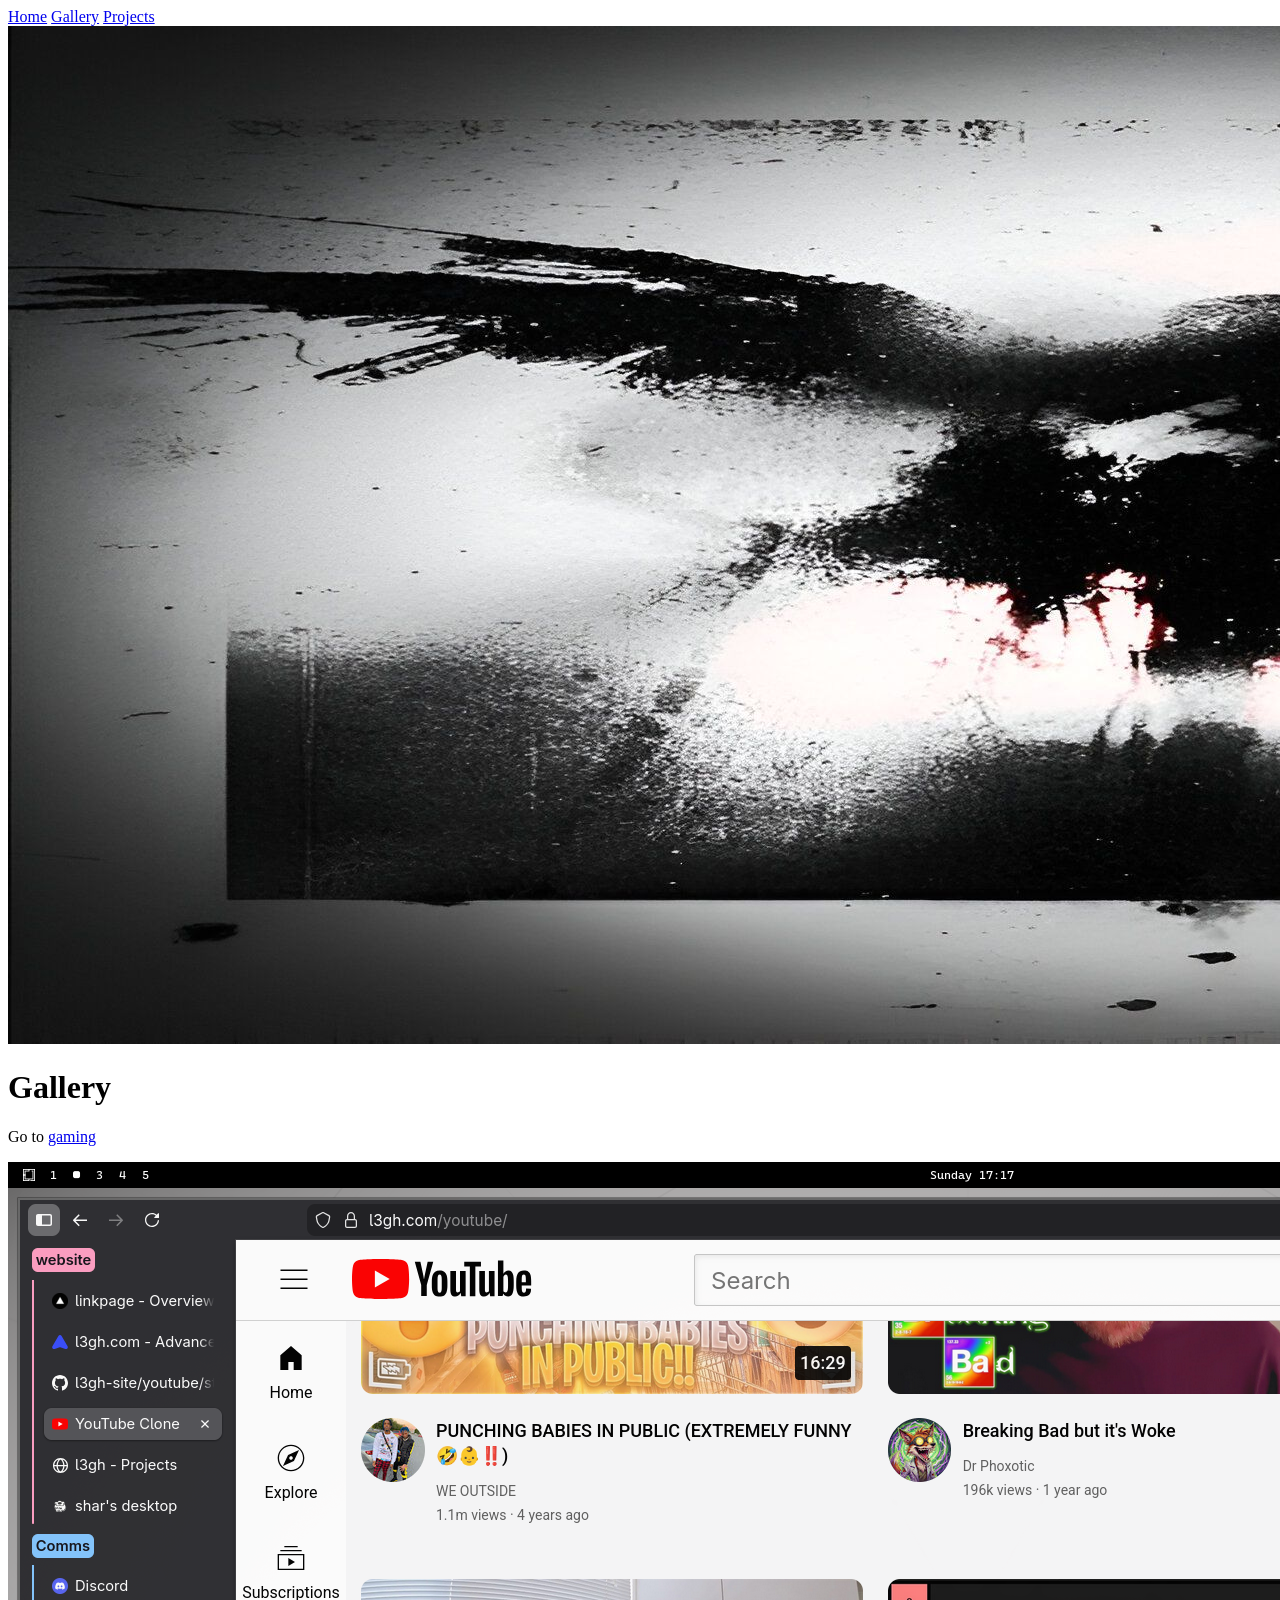
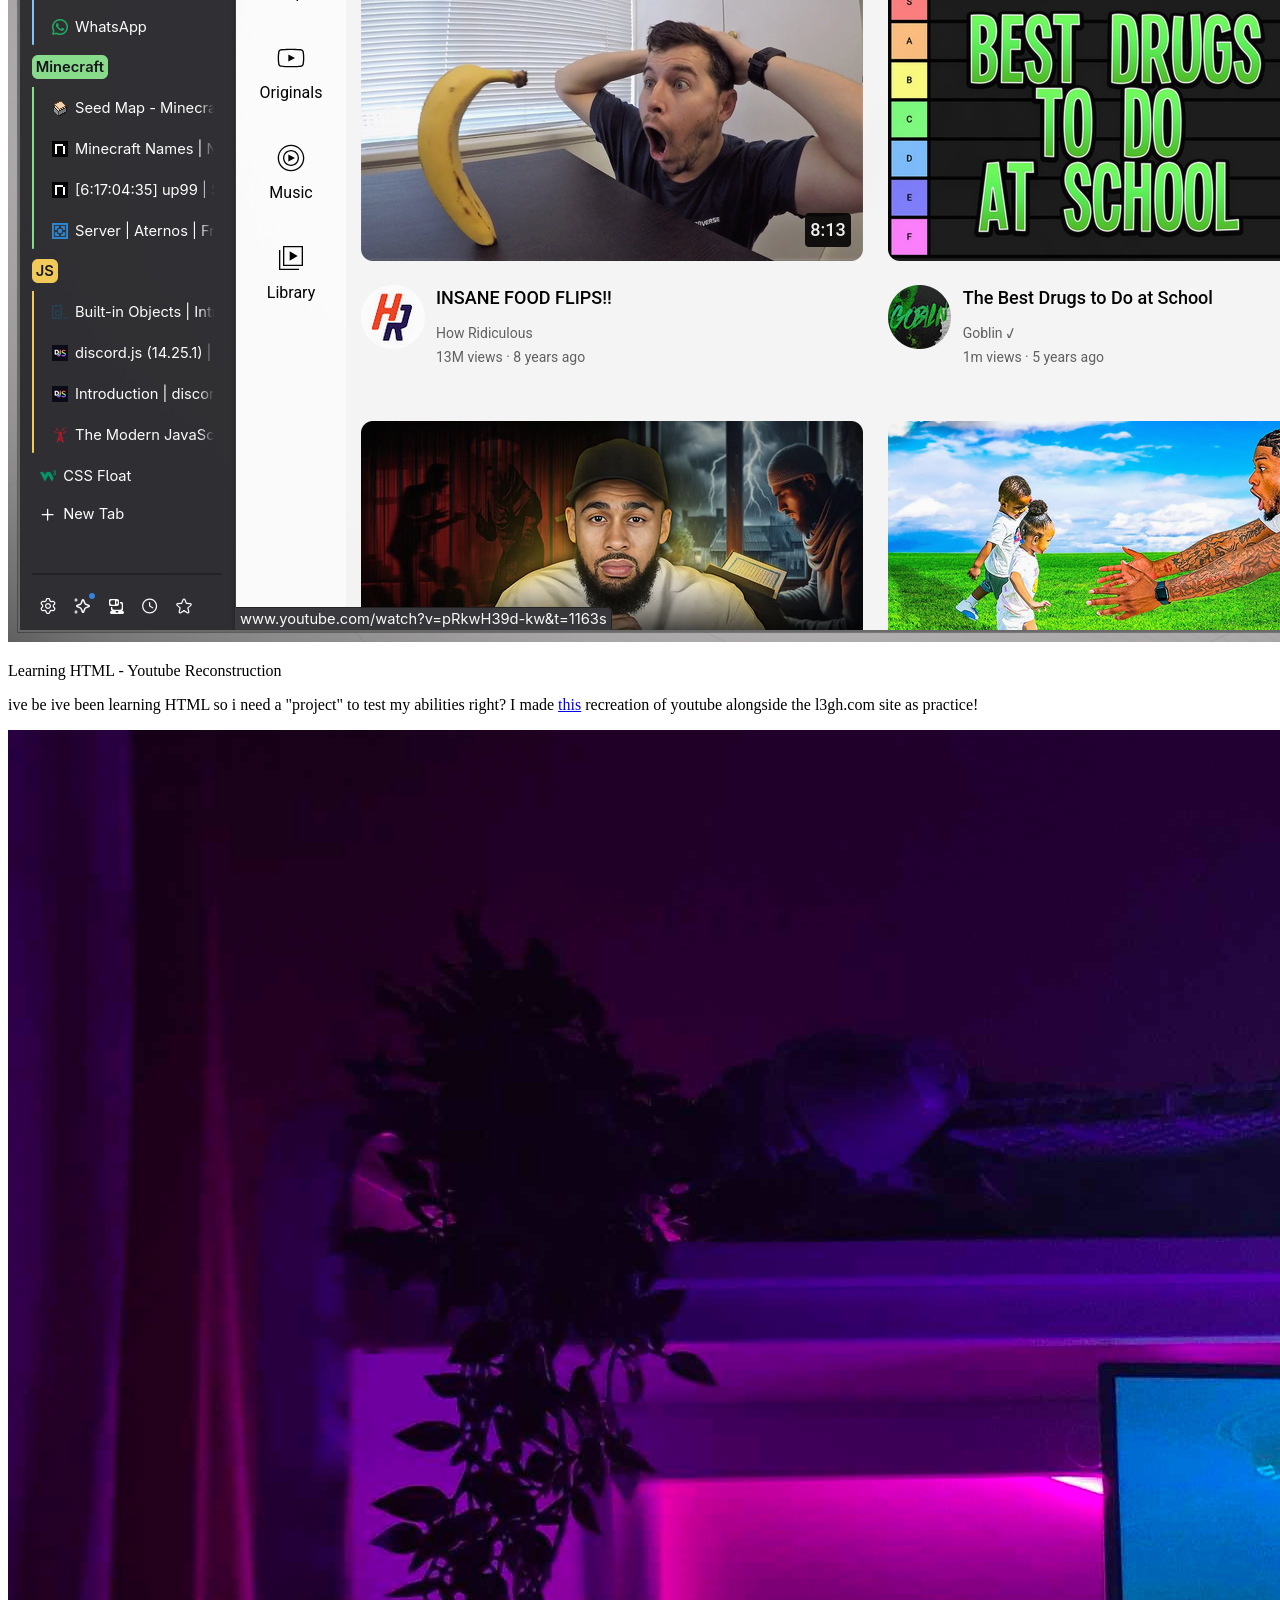
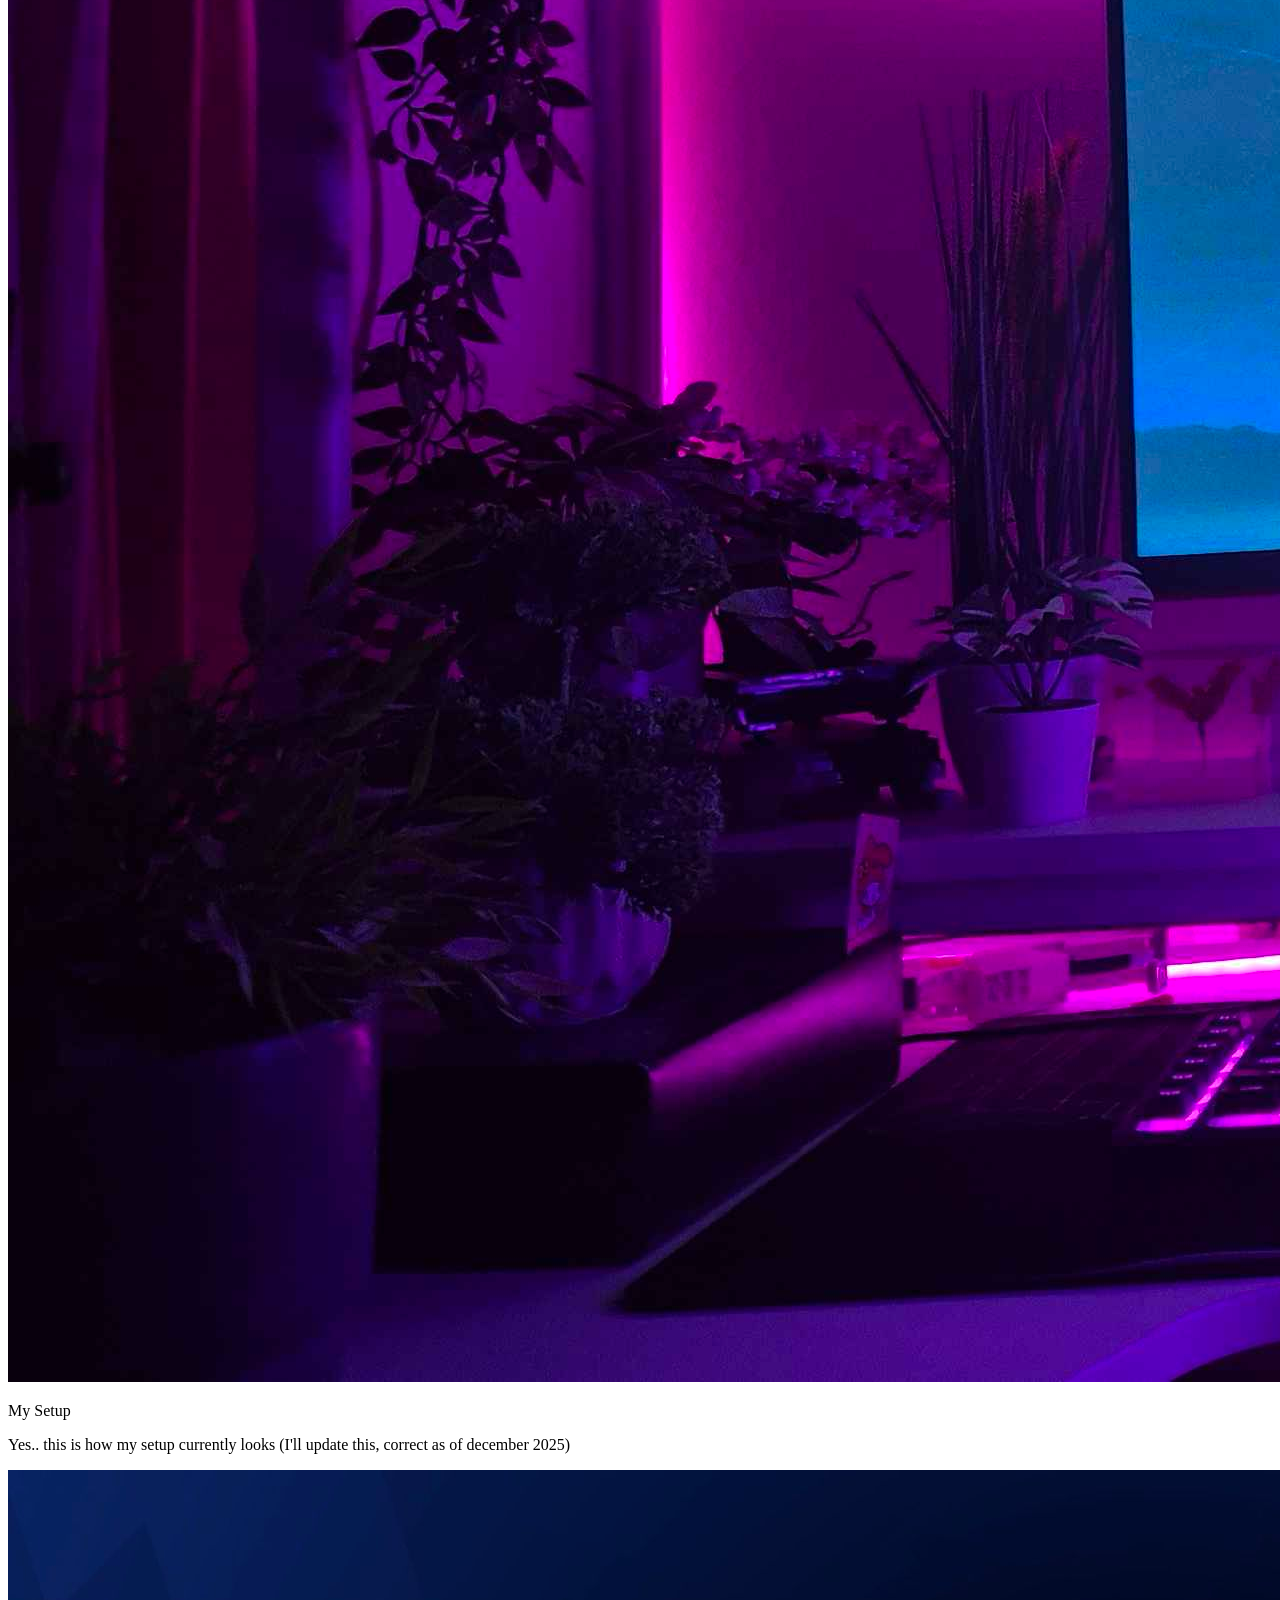
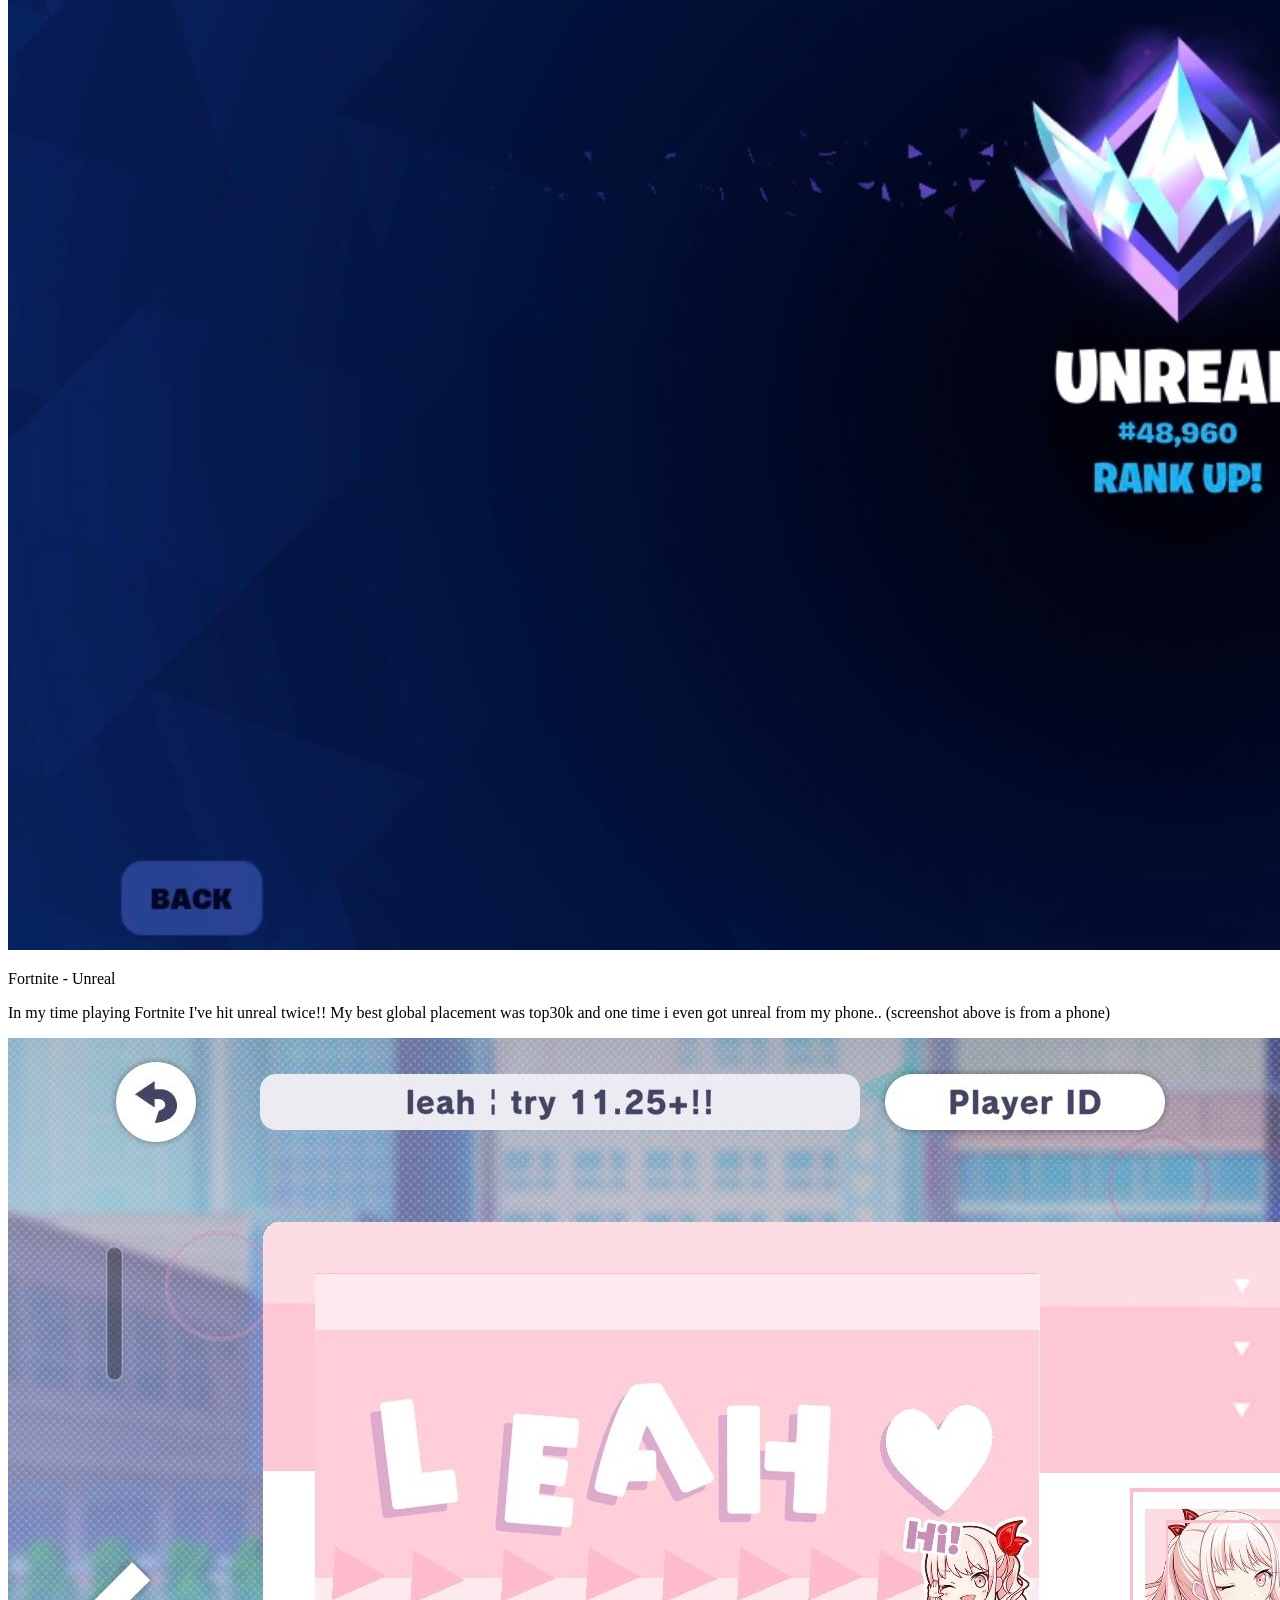
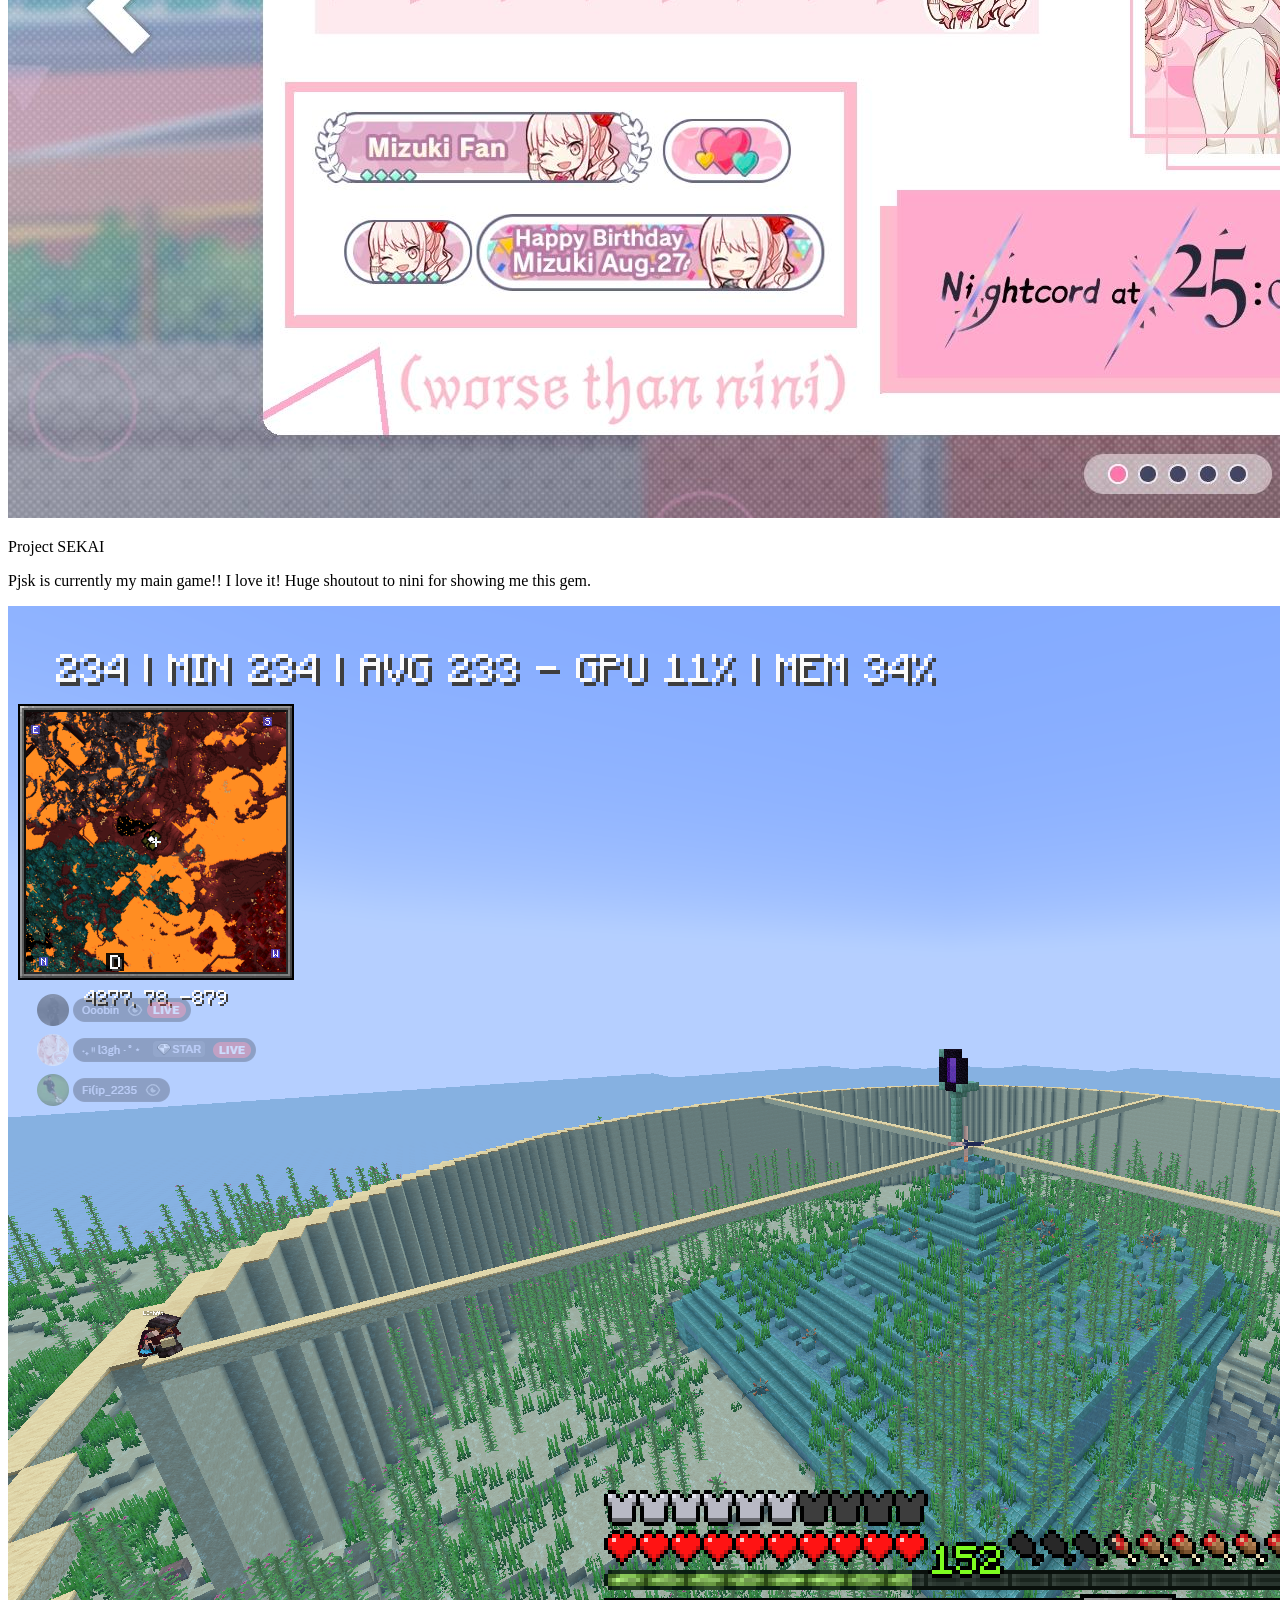
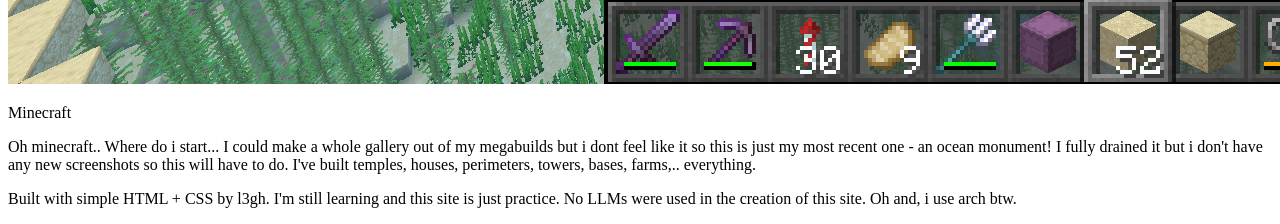
==== gallery/index.html @ f3aa4f01 "revamped the whole /home and other major changes" ====
<!DOCTYPE html>
<html>
    <head>
        <title>l3gh - Projects</title>
        <link rel="stylesheet" href="../styles/gallery.css">
        <link rel="stylesheet" href="../styles/general.css">
        <link rel="stylesheet" href="../styles/header.css">
    </head>
    <body>
        <header>
            <div class="header-nav">
                <a class="header-nav-buttons" href="../index.html">Home</a>
                <a class="header-nav-button-current" href="./index.html">Gallery</a>
                <a class="header-nav-buttons" href="../projects/index.html">Projects</a>
            </div>
        </header>

        <div class="banner">
            <img class="banner-image" src="../assets/images/white-banner.jpg">
            <div class="banner-fade"></div>
        </div>

        <div class="site">
            <div class="gallery-header">
                <h1>Gallery</h1>
            </div>
            <div class="gallery-subheader">
                <p>Go to <a href="#gaming" class="scroller">gaming</a></p>
            </div>

            
            <div class="showcase">
                <!-- note to self, duplicate THIS showcase -->
                <div class="showcase-outside">
                    <div class="showcase-inside">
                        <img class="image" src="../assets/images/gallery/youtube.png">
                        <p class="object-header">Learning HTML - Youtube Reconstruction</p>
                        <p class="object-desc">ive be ive been learning HTML so i need a "project" to test my abilities right? I made <a class="youtube-link" href="https://l3gh.com/youtube">this</a> recreation of youtube alongside the l3gh.com site as practice!</p>
                    </div>
                </div>

                <div class="showcase-outside">
                    <div class="showcase-inside">
                        <img class="image" src="../assets/images/gallery/setup.jpg" style="height: fit-content;">
                        <p class="object-header">My Setup</p>
                        <p class="object-desc">Yes.. this is how my setup currently looks (I'll update this, correct as of december 2025)</p>
                    </div>
                </div>

                
                
                <!-- note to self, do NOT duplicate this showcase -->
                <div class="showcase-outside" id="gaming">
                    <div class="showcase-inside">
                        <img class="image" src="../assets/images/gallery/unreal.jpg">
                        <p class="object-header">Fortnite - Unreal</p>
                        <p class="object-desc">In my time playing Fortnite I've hit unreal twice!! My best global placement was top30k and one time i even got unreal from my phone.. (screenshot above is from a phone)</p>
                    </div>
                </div>

                <div class="showcase-outside">
                    <div class="showcase-inside">
                        <img class="image" src="../assets/images/gallery/pjsk.jpg">
                        <p class="object-header">Project SEKAI</p>
                        <p class="object-desc">Pjsk is currently my main game!! I love it! Huge shoutout to nini for showing me this gem.</p>
                    </div>
                </div>

                <div class="showcase-outside">
                    <div class="showcase-inside">
                        <img class="image" src="../assets/images/gallery/monument.png">
                        <p class="object-header">Minecraft</p>
                        <p class="object-desc">Oh minecraft.. Where do i start... I could make a whole gallery out of my megabuilds but i dont feel like it so this is just my most recent one - an ocean monument! I fully drained it but i don't have any new screenshots so this will have to do. I've built temples, houses, perimeters, towers, bases, farms,.. everything.</p>
                    </div>
                </div>
            
            </div>
        </div>
        <footer>
            <p>Built with simple HTML + CSS by l3gh. I'm still learning and this site is just practice. No LLMs were used in the creation of this site. Oh and, i use arch btw.</p>
        </footer>
    </body>
</html>
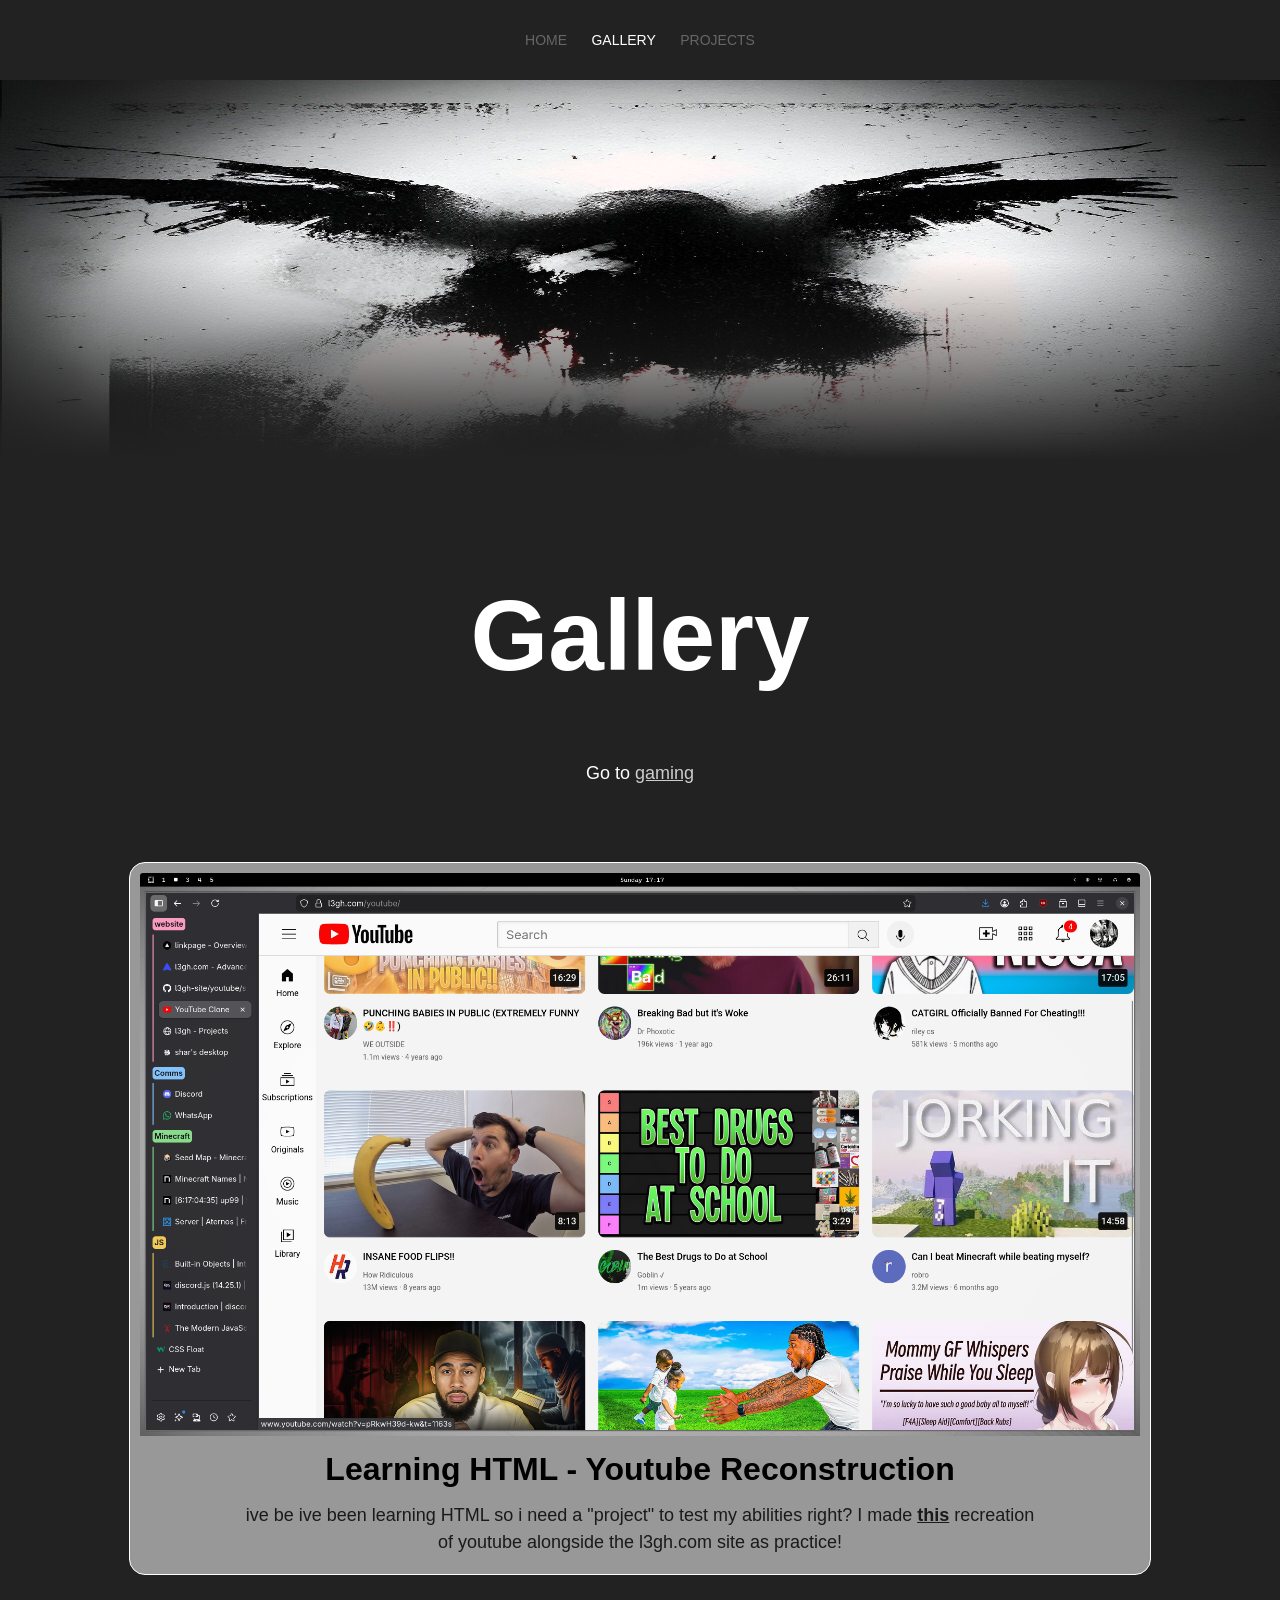
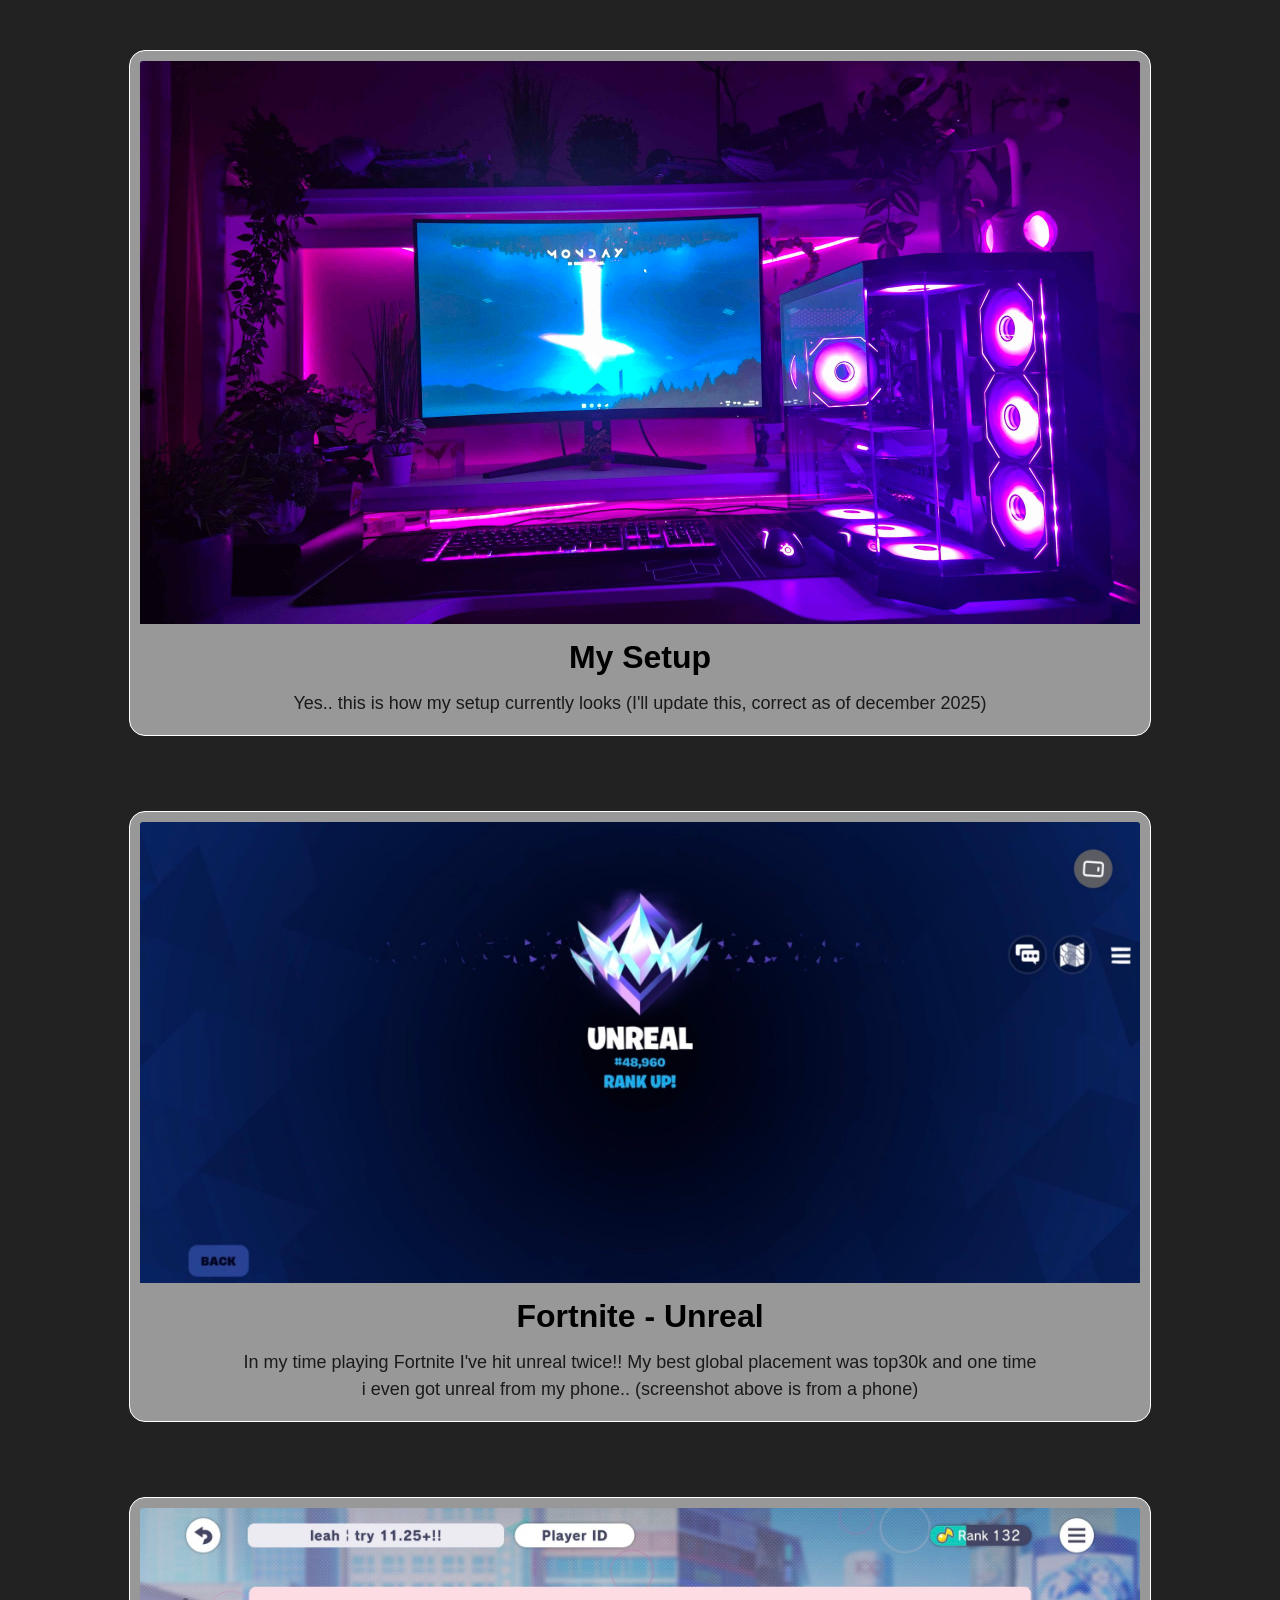
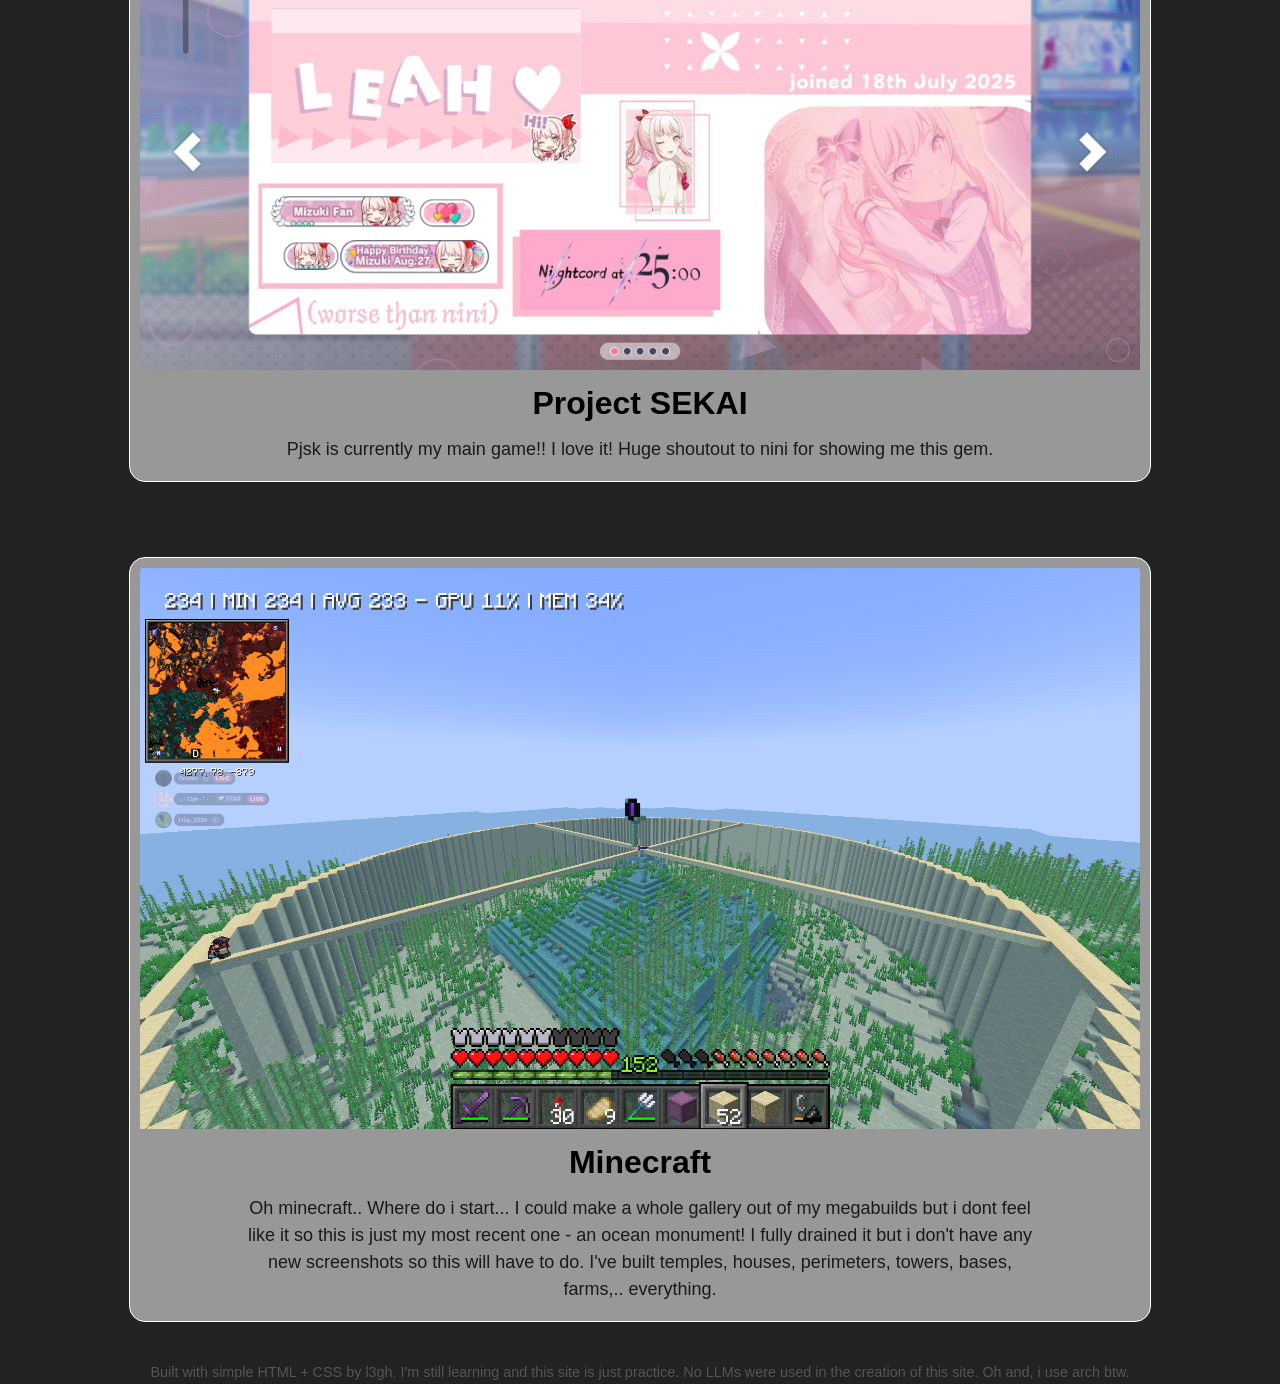
==== commit 3008ac36: "fixed my mistakes" ====
--- a/gallery/index.html
+++ b/gallery/index.html
@@ -2,9 +2,10 @@
 <html>
     <head>
         <title>l3gh - Projects</title>
-        <link rel="stylesheet" href="../styles/gallery.css">
-        <link rel="stylesheet" href="../styles/general.css">
-        <link rel="stylesheet" href="../styles/header.css">
+        <link rel="stylesheet" href="../styles/home-gallery.css">
+        <link rel="stylesheet" href="../styles/home-general.css">
+        <link rel="stylesheet" href="../styles/home-header.css">
+        <link rel="icon" type="image/x-icon" href="../assets/images/home-favicon.jpg">
     </head>
     <body>
         <header>
--- a/styles/home-gallery.css
+++ b/styles/home-gallery.css
@@ -0,0 +1,134 @@
+/*body {
+    display: flex;
+    justify-content: center;
+}*/
+
+html {
+    scroll-behavior: smooth;
+}
+
+.banner {
+    position: relative;
+    overflow:hidden;
+    height: 400px;
+    image-rendering: pixelated;
+    object-position: top;
+    display: flex;
+    padding-top: 60px;
+    left: 0;
+    right: 0;
+    align-items:center;
+}
+
+.banner-image {
+    display: block;
+    image-rendering: pixelated;
+    width: 100%;
+    padding-top: 100px;
+    overflow:auto;
+}
+
+.banner-fade {
+    position: absolute;
+    bottom: 0;
+    left: 0;
+    right: 0;
+    height: 200px;
+    background: linear-gradient(to bottom, rgba(0, 0, 0, 0) 0%, #222 100%);
+}
+
+.site {
+    margin-top: 100px;
+    color: white;
+    font-size: xx-large;
+    /*background-color: rgb(229, 221, 223);   <- testing */
+}
+
+.gallery-header {
+    display: flex;
+    justify-content: center;
+    /*background-color: pink;  <- testing */
+    margin-bottom: 50px;
+    font-size: 50px;
+}
+
+.gallery-subheader {
+    display: flex;
+    justify-content: center;
+    font-size: large;
+}
+
+.scroller {
+    color: rgb(205, 205, 205);
+    text-decoration: underline;
+}
+
+.showcase {
+    /*background-color: lightblue;   <- testing  */
+    display: flex;
+    justify-content: center;
+    /*margin-left: 200px;
+    margin-right: 200px;   <- i realised its useless.*/ 
+    flex-wrap: wrap;
+    padding: 0px;
+}
+
+.showcase-outside {
+    padding: 10px;
+    background-color: rgb(152, 152, 152);
+    margin-top: 75px;
+    border-radius: 16px;
+    border-style: solid;
+    border-width: 1px;
+    border-color: white;
+}
+
+.showcase-inside {
+    /*background-color: brown;*/
+    width: 1000px;
+    display: flex;
+    justify-content: center;
+    flex-wrap: wrap;
+    flex-direction: column;
+    align-items: center;
+}
+
+.image {
+    float: top;
+    height: 600px;
+    image-rendering: auto;
+    overflow: auto;
+    width: 100%;
+    height: auto;
+    border-top-left-radius: 3px;
+    border-top-right-radius: 3px;
+}
+
+.object-header {
+    color: black;
+    font-size: xx-large;
+    font-weight: bold;
+    margin-top: 9px;
+    margin-bottom: 9px;
+}
+
+.object-desc {
+    color: rgb(26, 26, 26);
+    text-align: center;
+    width: 80%;
+    font-size: large;
+    margin-bottom: 8px;
+}
+
+.youtube-link {
+    text-decoration: underline;
+    font-weight: 600;
+    color: rgb(26, 26, 26);
+}
+
+footer {
+    text-align: center;
+    margin-top: 40px;
+    font-size: 0.9rem;
+    color: #555;
+}
--- a/styles/home-general.css
+++ b/styles/home-general.css
@@ -0,0 +1,25 @@
+html {
+    font-family: -apple-system,BlinkMacSystemFont,"Segoe UI",Roboto,"Helvetica Neue",Arial,"Noto Sans",sans-serif,"Apple Color Emoji","Segoe UI Emoji","Segoe UI Symbol","Noto Color Emoji";
+    font-size: 16px;
+    font-weight: 400;
+    line-height: 1.5;
+    box-sizing: border-box;
+    font-family: Arial, sans-serif;
+    line-height: 1.5;
+    background-color: rgb(34, 34, 34);
+    color: #111;
+    padding: 0;
+    margin: 0;
+}
+
+
+* {
+    margin: 0;
+    padding: 0;
+    scrollbar-width: none;
+}
+
+
+a {
+    text-decoration: none;
+}
--- a/styles/home-header.css
+++ b/styles/home-header.css
@@ -0,0 +1,44 @@
+.header-nav-buttons {
+    color: rgb(102, 102, 102);
+    margin-left: 10px;
+    margin-right: 10px;
+    font-size: 14px;
+    font-weight: 400;
+    line-height: 21px;
+    text-transform: uppercase;
+    transition: .1s ease-in-out;
+}
+
+header {
+    background-color: rgb(34, 34, 34);
+    padding: 10px;
+    display: flex;
+    row-gap: 15px;
+    justify-content: center;
+    align-items: center;
+    height: 60px;
+    position: fixed;
+    top: 0;
+    left: 0;
+    right: 0;
+    z-index: 2;
+}
+
+.header-nav {
+    color: rgb(102, 102, 102);
+}
+
+.header-nav-buttons:hover {
+    color: rgb(77, 77, 77);
+}
+
+.header-nav-button-current {
+    color: white;
+    margin-left: 10px;
+    margin-right: 10px;
+    font-size: 14px;
+    font-weight: 400;
+    line-height: 21px;
+    text-transform: uppercase;
+    transition: .1s ease-in-out;
+}
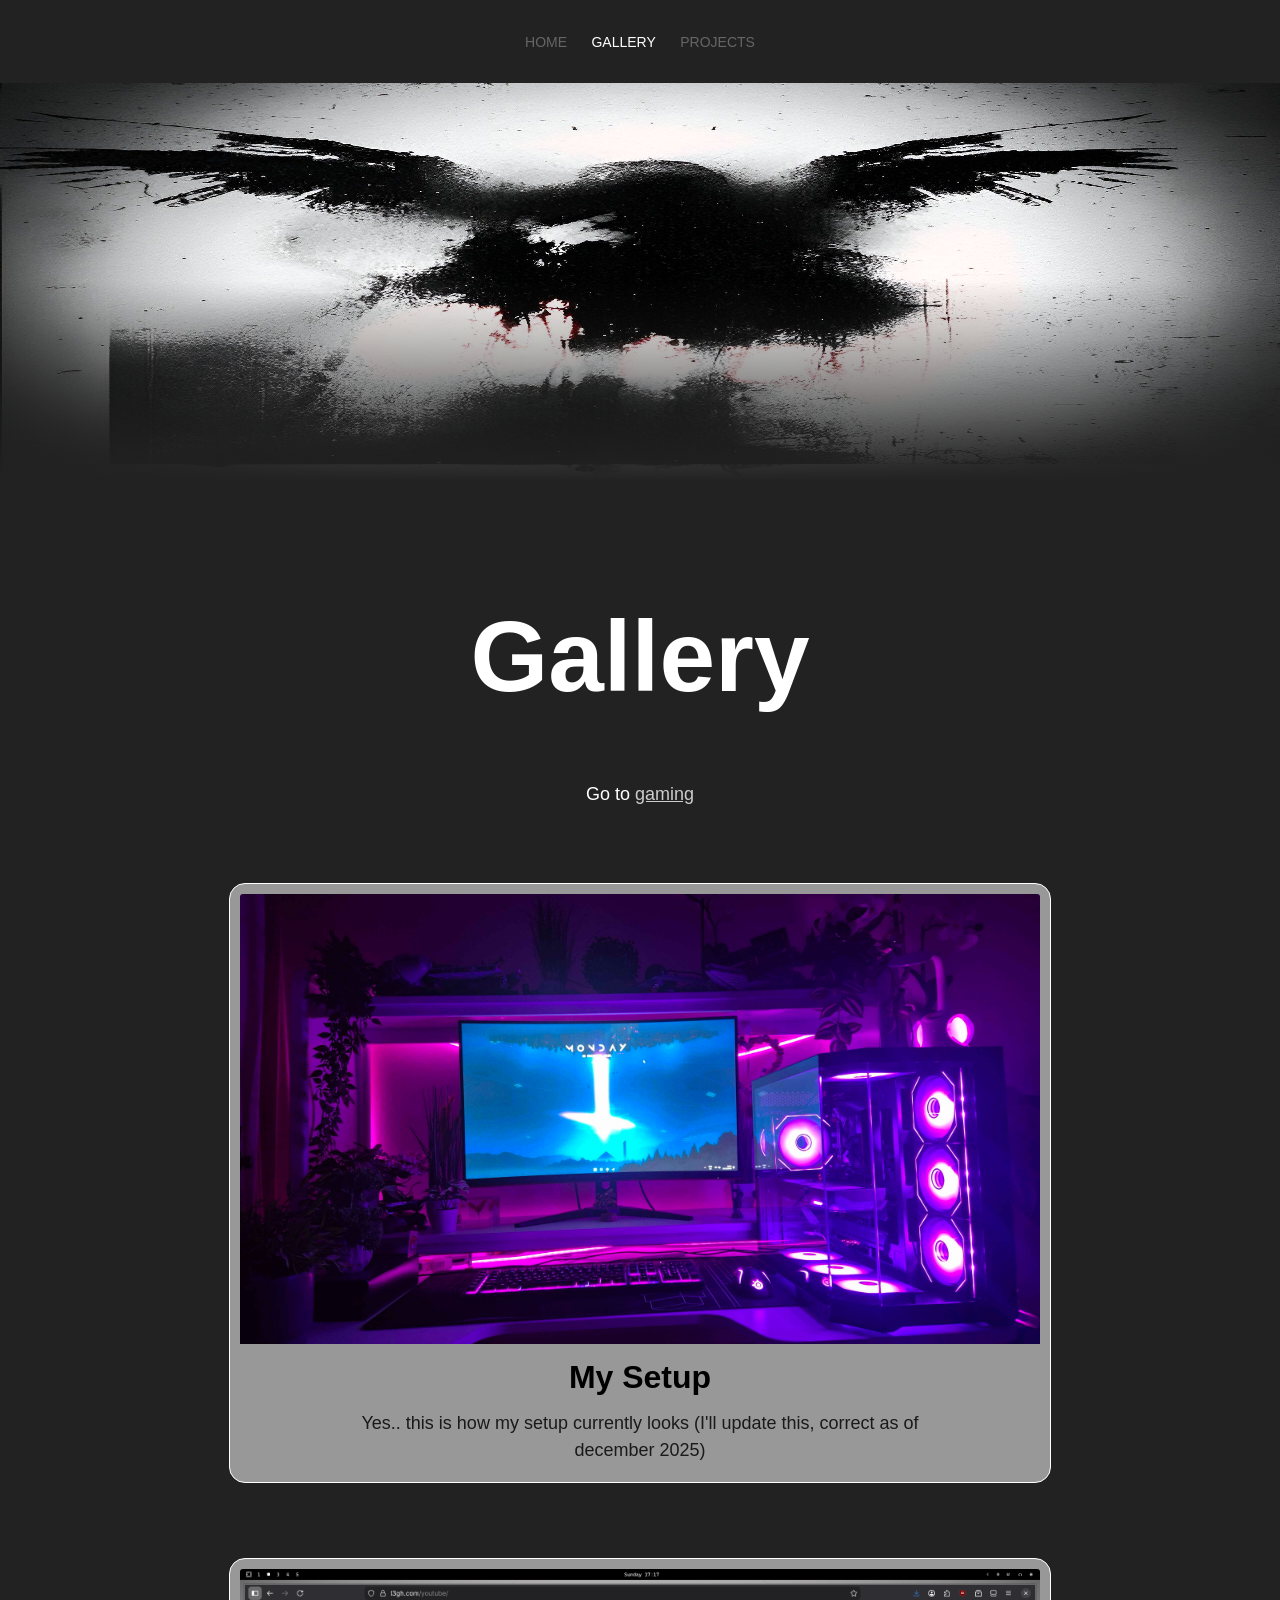
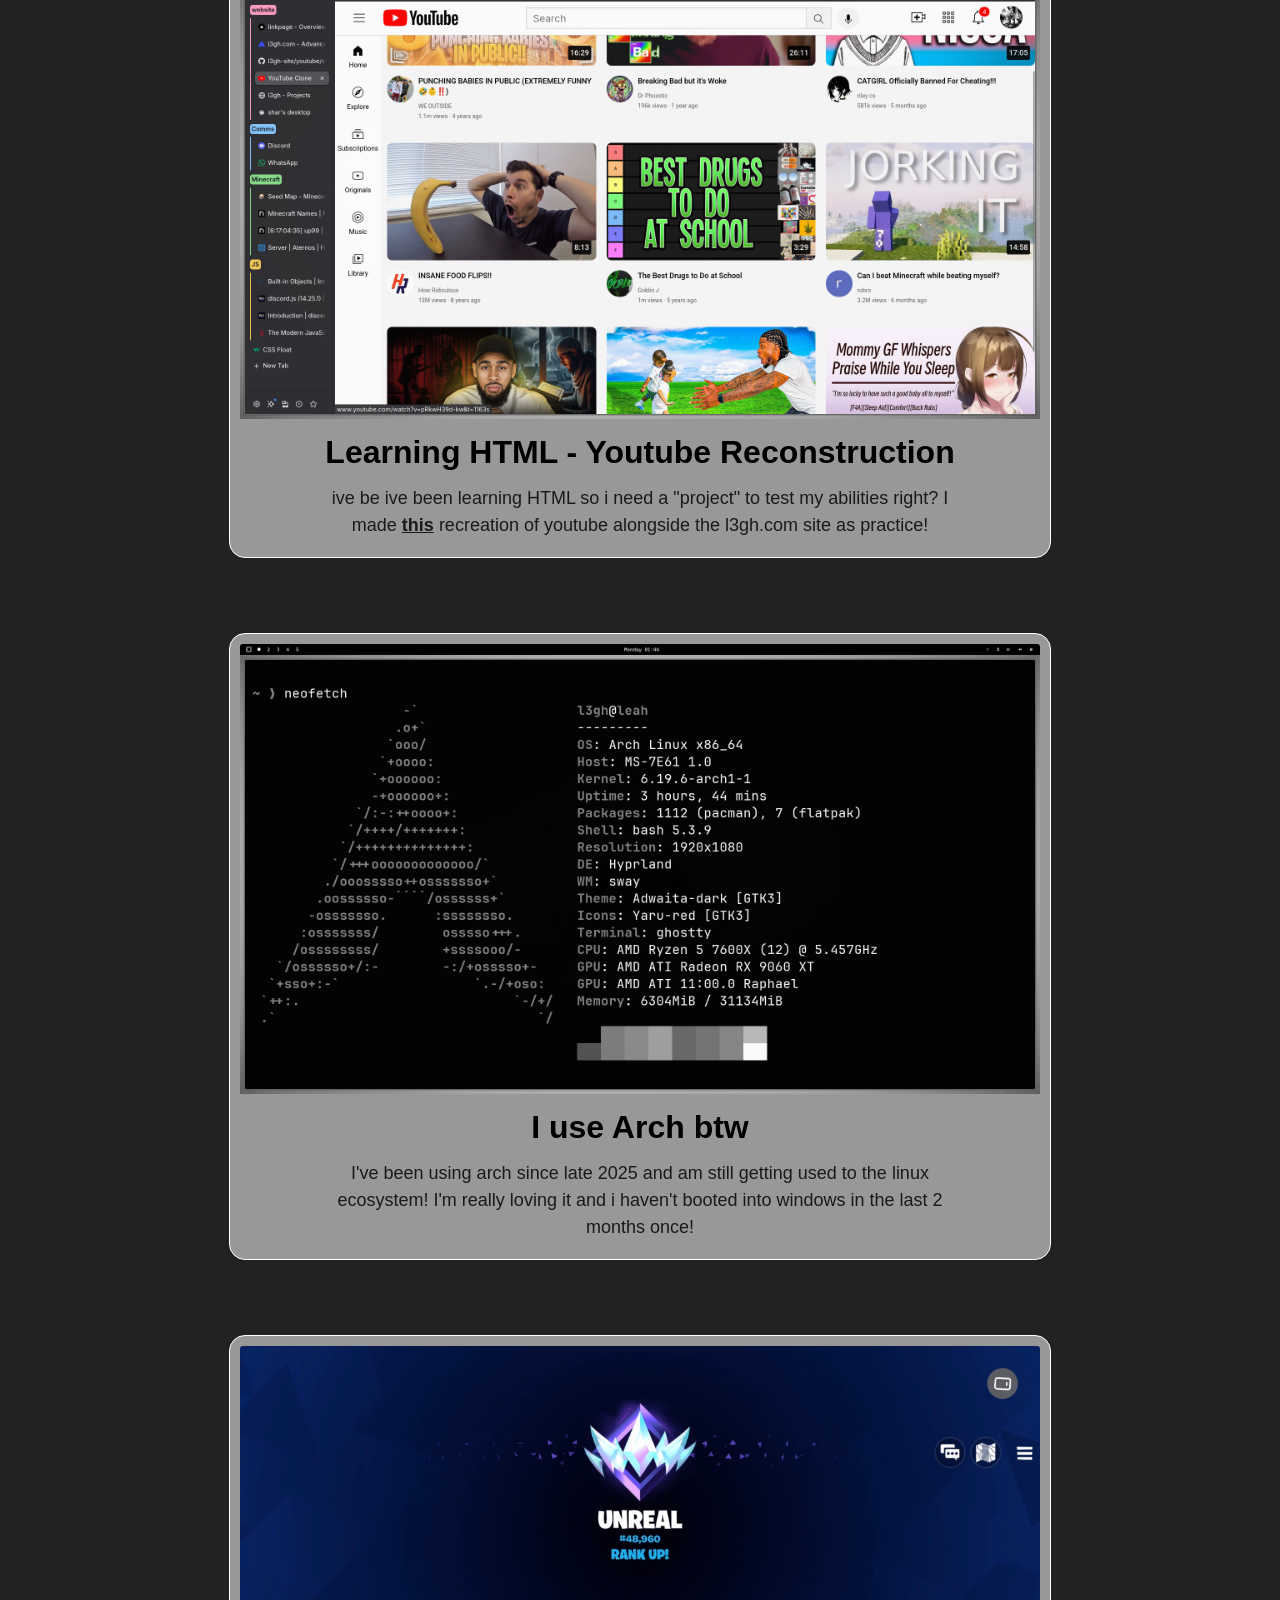
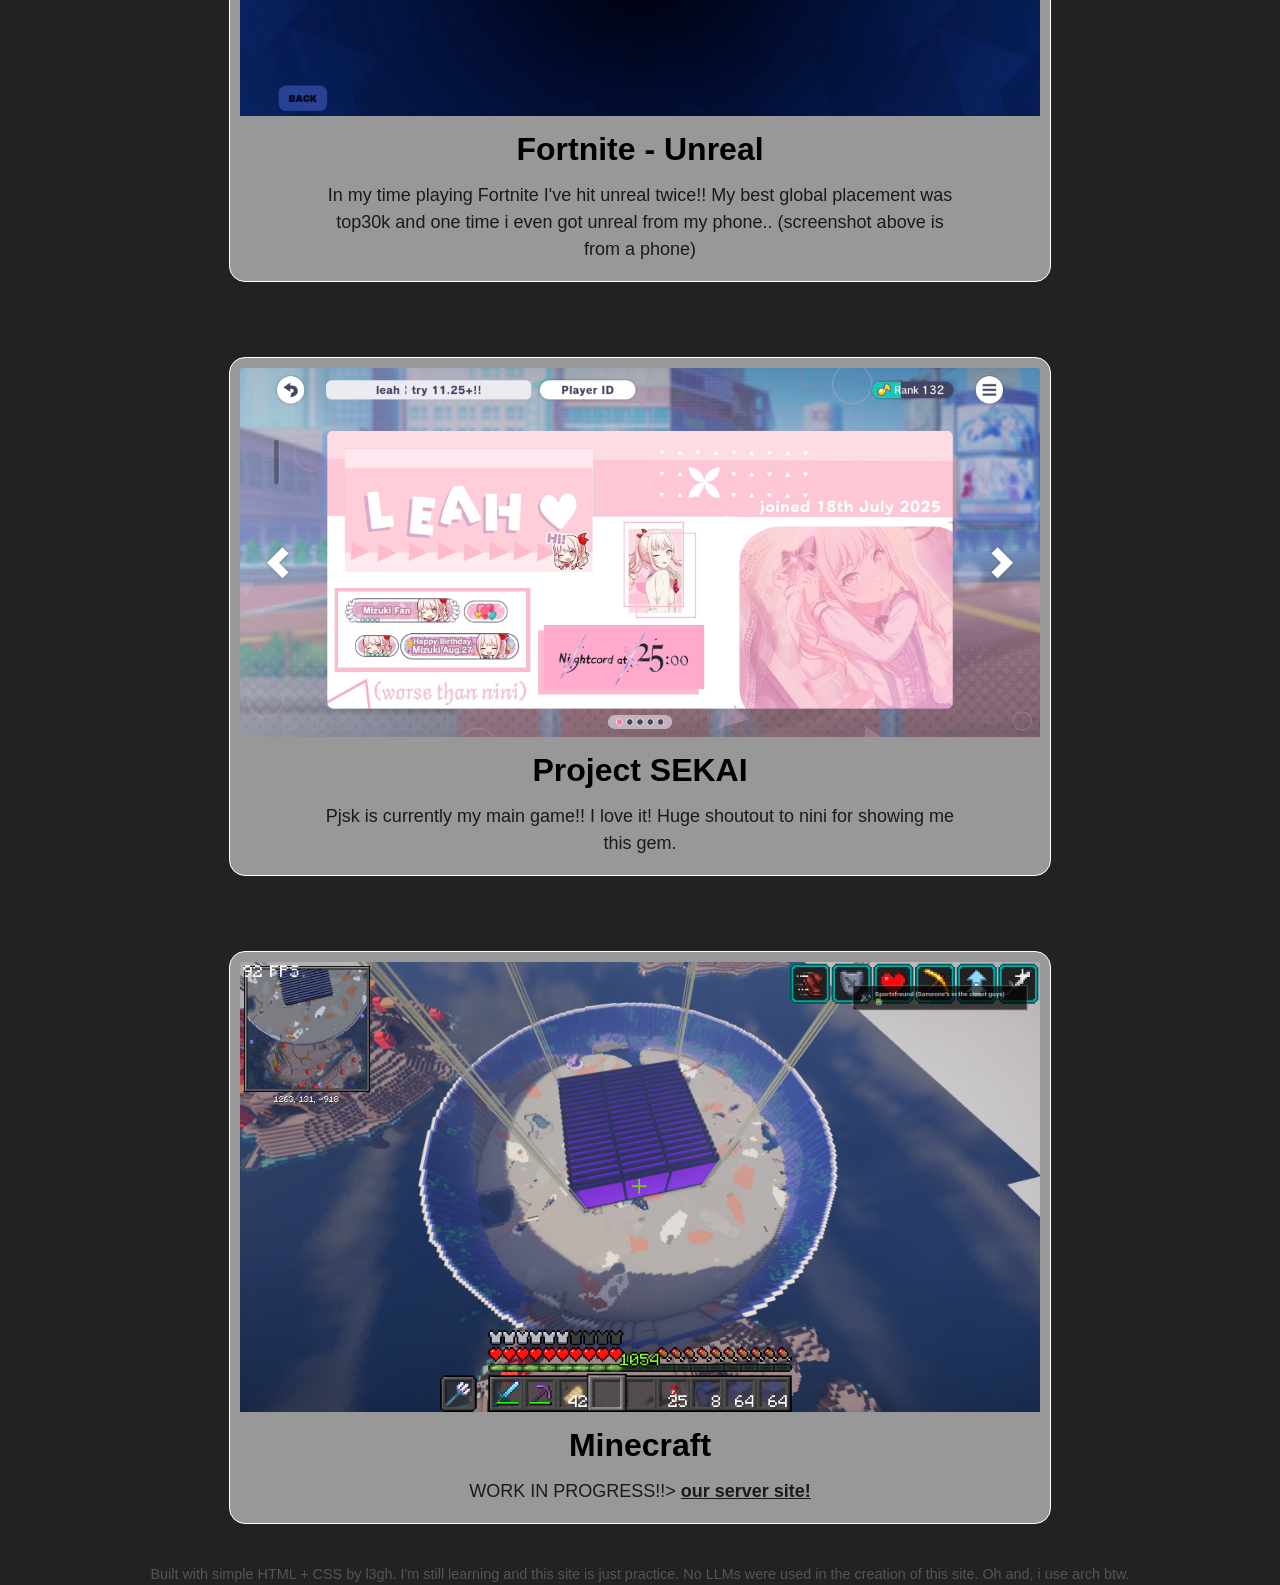
==== commit a0c27081: "semi-minor patches and fixes all across the codebase" ====
--- a/gallery/index.html
+++ b/gallery/index.html
@@ -32,6 +32,15 @@
             
             <div class="showcase">
                 <!-- note to self, duplicate THIS showcase -->
+
+                <div class="showcase-outside">
+                    <div class="showcase-inside">
+                        <img class="image" src="../assets/images/gallery/setup.jpg" >
+                        <p class="object-header">My Setup</p>
+                        <p class="object-desc">Yes.. this is how my setup currently looks (I'll update this, correct as of december 2025)</p>
+                    </div>
+                </div>
+
                 <div class="showcase-outside">
                     <div class="showcase-inside">
                         <img class="image" src="../assets/images/gallery/youtube.png">
@@ -42,15 +51,12 @@
 
                 <div class="showcase-outside">
                     <div class="showcase-inside">
-                        <img class="image" src="../assets/images/gallery/setup.jpg" style="height: fit-content;">
-                        <p class="object-header">My Setup</p>
-                        <p class="object-desc">Yes.. this is how my setup currently looks (I'll update this, correct as of december 2025)</p>
+                        <img class="image" src="../assets/images/linux.png">
+                        <p class="object-header">I use Arch btw</p>
+                        <p class="object-desc">I've been using arch since late 2025 and am still getting used to the linux ecosystem! I'm really loving it and i haven't booted into windows in the last 2 months once!</p>
                     </div>
                 </div>
 
-                
-                
-                <!-- note to self, do NOT duplicate this showcase -->
                 <div class="showcase-outside" id="gaming">
                     <div class="showcase-inside">
                         <img class="image" src="../assets/images/gallery/unreal.jpg">
@@ -69,9 +75,9 @@
 
                 <div class="showcase-outside">
                     <div class="showcase-inside">
-                        <img class="image" src="../assets/images/gallery/monument.png">
+                        <img class="image" src="../assets/images/gallery/monument-v2.png">
                         <p class="object-header">Minecraft</p>
-                        <p class="object-desc">Oh minecraft.. Where do i start... I could make a whole gallery out of my megabuilds but i dont feel like it so this is just my most recent one - an ocean monument! I fully drained it but i don't have any new screenshots so this will have to do. I've built temples, houses, perimeters, towers, bases, farms,.. everything.</p>
+                        <p class="object-desc">WORK IN PROGRESS!!> <a href="../server/index.html" class="youtube-link">our server site!</a></p>
                     </div>
                 </div>
             
--- a/styles/home-gallery.css
+++ b/styles/home-gallery.css
@@ -1,12 +1,7 @@
-/*body {
-    display: flex;
-    justify-content: center;
-}*/
-
 html {
     scroll-behavior: smooth;
 }
-
+/* this bitchass banner still wont wanna work in 9:16, ill figure this out another day */
 .banner {
     position: relative;
     overflow:hidden;
@@ -14,18 +9,17 @@
     image-rendering: pixelated;
     object-position: top;
     display: flex;
-    padding-top: 60px;
     left: 0;
     right: 0;
     align-items:center;
+    margin-top: 9vh;
 }
 
 .banner-image {
     display: block;
     image-rendering: pixelated;
-    width: 100%;
-    padding-top: 100px;
-    overflow:auto;
+    width: 100vw;
+    overflow: auto;
 }
 
 .banner-fade {
@@ -41,13 +35,11 @@
     margin-top: 100px;
     color: white;
     font-size: xx-large;
-    /*background-color: rgb(229, 221, 223);   <- testing */
 }
 
 .gallery-header {
     display: flex;
     justify-content: center;
-    /*background-color: pink;  <- testing */
     margin-bottom: 50px;
     font-size: 50px;
 }
@@ -64,11 +56,8 @@
 }
 
 .showcase {
-    /*background-color: lightblue;   <- testing  */
     display: flex;
     justify-content: center;
-    /*margin-left: 200px;
-    margin-right: 200px;   <- i realised its useless.*/ 
     flex-wrap: wrap;
     padding: 0px;
 }
@@ -81,11 +70,11 @@
     border-style: solid;
     border-width: 1px;
     border-color: white;
+    width: clamp(800px, 60vw, 1920px);
 }
 
 .showcase-inside {
-    /*background-color: brown;*/
-    width: 1000px;
+    width: auto;
     display: flex;
     justify-content: center;
     flex-wrap: wrap;
@@ -94,14 +83,14 @@
 }
 
 .image {
-    float: top;
-    height: 600px;
-    image-rendering: auto;
-    overflow: auto;
-    width: 100%;
+    display: block;
+    width: 100%; 
     height: auto;
+    max-width: 100%;
+    max-height: 100%;
     border-top-left-radius: 3px;
     border-top-right-radius: 3px;
+    object-fit: cover;
 }
 
 .object-header {
--- a/styles/home-header.css
+++ b/styles/home-header.css
@@ -16,7 +16,7 @@
     row-gap: 15px;
     justify-content: center;
     align-items: center;
-    height: 60px;
+    height: 7vh;
     position: fixed;
     top: 0;
     left: 0;
